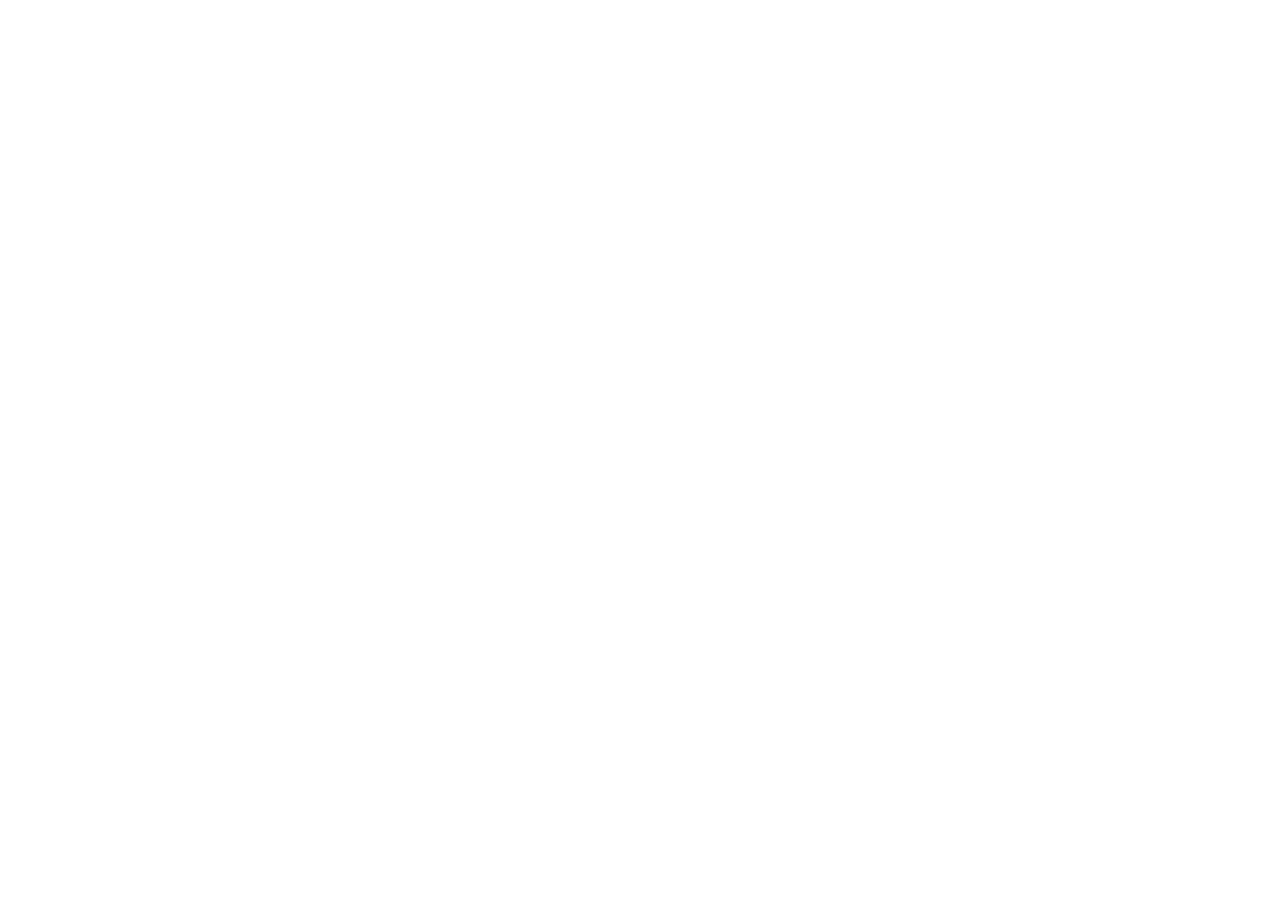
==== index.html @ e571250c "Primer commit" ====
<!DOCTYPE html>
<html lang="en">
<head>
    <meta charset="UTF-8">
    <meta name="viewport" content="width=device-width, initial-scale=1.0">
    <link rel="stylesheet" href="css/style.css">
    <title>Reto 1</title>
</head>
<body>

</body>
</html>
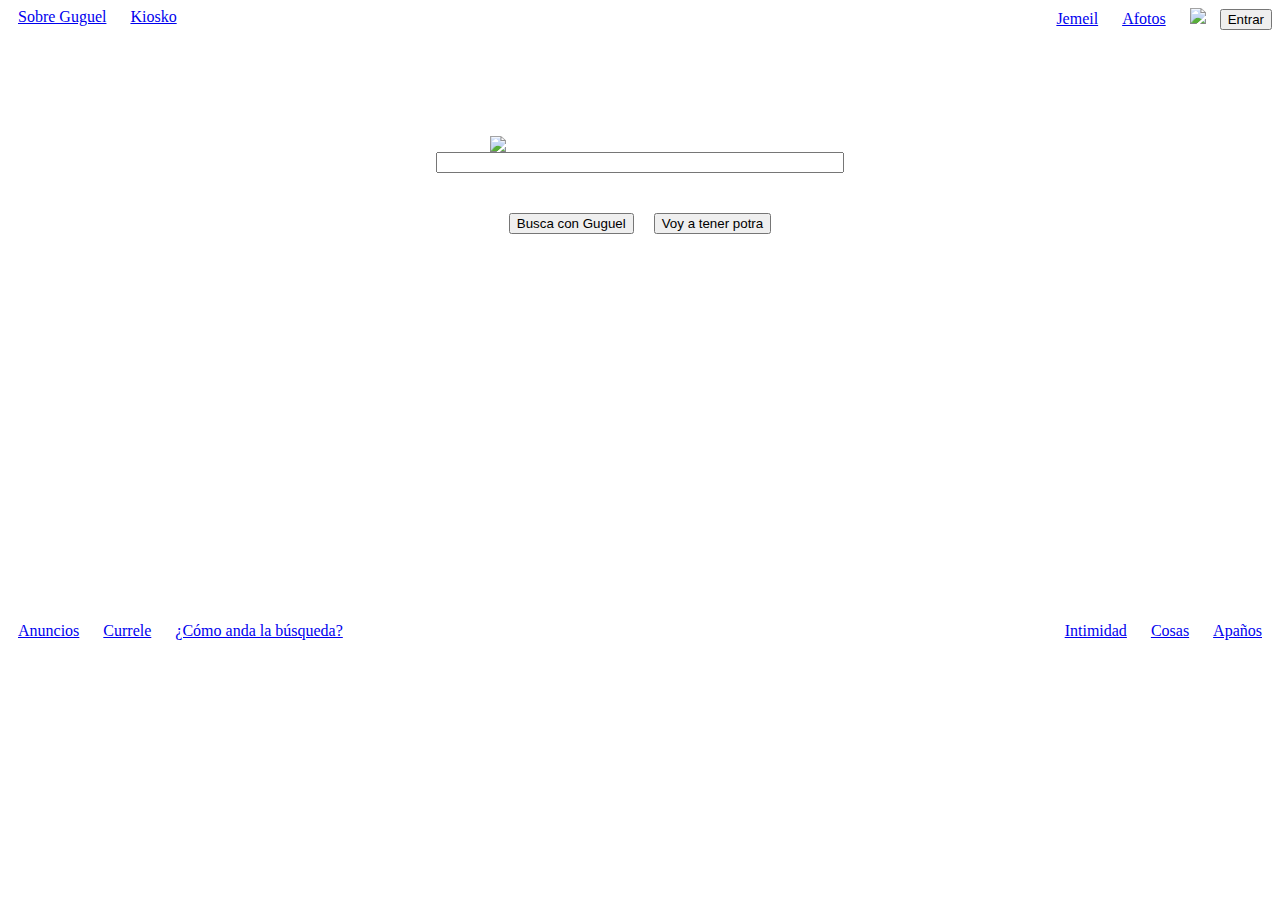
==== commit d8c39710: "Commit desde flexbox google" ====
--- a/index.html
+++ b/index.html
@@ -4,9 +4,40 @@
     <meta charset="UTF-8">
     <meta name="viewport" content="width=device-width, initial-scale=1.0">
     <link rel="stylesheet" href="css/style.css">
-    <title>Reto 1</title>
+    <title>Guguel</title>
 </head>
 <body>
-
+    <header>
+        <div>
+            <a href="#">Sobre Guguel</a>
+            <a href="#">Kiosko</a>
+        </div>
+        <div>
+            <a href="#">Jemeil</a>
+            <a href="#">Afotos</a>
+            <a href="#"><img src="img/cuadro.jpg"></a>
+            <button>Entrar</button>
+        </div>
+    </header>
+    <main>
+        <img class="guguel" src="img/Logo-Guguel.jpg">
+        <input type="text">
+        <div class="container-btn">
+            <button class="chorra">Busca con Guguel</button>
+            <button class="chorra">Voy a tener potra</button>
+        </div>
+    </main>
+    <footer>
+        <div>
+            <a href="#">Anuncios</a>
+            <a href="#">Currele</a>
+            <a href="#">¿Cómo anda la búsqueda?</a>
+        </div>
+        <div>
+            <a href="#">Intimidad</a>
+            <a href="#">Cosas</a>
+            <a href="#">Apaños</a>
+        </div>
+    </footer>
 </body>
 </html>--- a/css/style.css
+++ b/css/style.css
@@ -0,0 +1,51 @@
+body{
+    display:flex;
+    flex-direction: column;
+    justify-content: space-between;
+}
+
+header{
+    display:flex;
+    width: 100% ;
+    height: 10vw;
+    justify-content: space-between;
+}
+
+main{
+    display:flex;
+    flex-direction:column;
+    width: 100%;
+    height: 38vw;
+}
+
+.guguel{
+    width:300px;
+    align-self: center;
+}
+
+input{
+    width: 400px;
+    align-self: center;
+}
+
+.container-btn{
+    padding: 40px;
+    align-self: center;
+    display:flex;
+    width: 50%;
+    justify-content: center;
+}
+
+.chorra{
+    margin-left: 10px;
+    margin-right: 10px;
+}
+
+a{
+    padding: 10px;
+}
+
+footer{
+    display:flex;
+    justify-content: space-between;
+}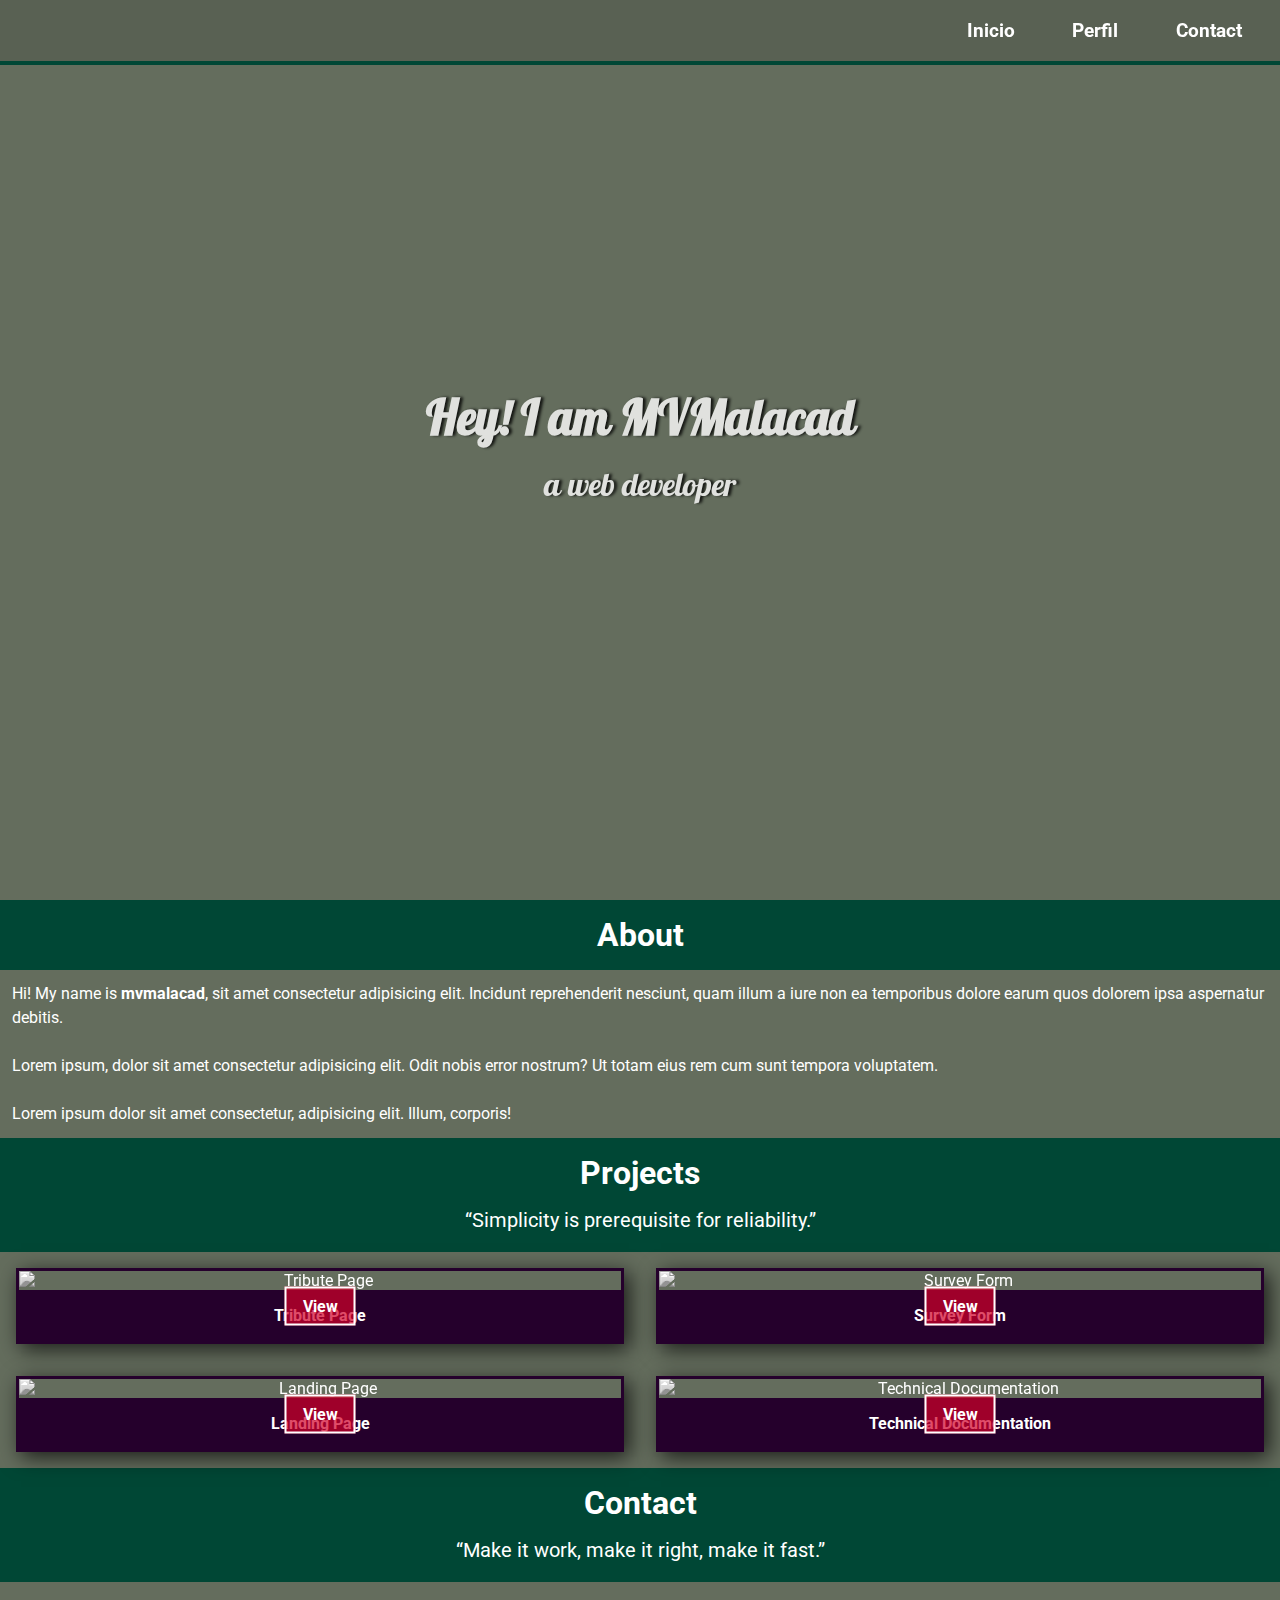
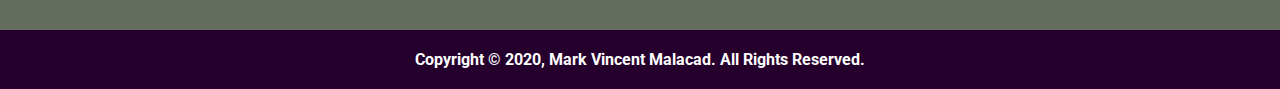
==== commit 7378cab3: "Commit último" ====
--- a/index.html
+++ b/index.html
@@ -1,43 +1,79 @@
 <!DOCTYPE html>
+
+
 <html lang="en">
-<head>
-    <meta charset="UTF-8">
-    <meta name="viewport" content="width=device-width, initial-scale=1.0">
-    <link rel="stylesheet" href="css/style.css">
-    <title>Guguel</title>
-</head>
-<body>
-    <header>
-        <div>
-            <a href="#">Sobre Guguel</a>
-            <a href="#">Kiosko</a>
+    <head>
+        <meta charset="UTF-8">
+        <meta name="viewport" content="width=device-width, initial-scale=1.0">
+        <link rel="stylesheet" href="css/style.css">
+        <title>Guguel</title>
+    </head>
+
+    <body>
+        <div class="container">
+
+          <nav id="navbar" class="navbar">
+              <a href="#" class="nav-link">Inicio</a>
+              <a href="#projects" class="nav-link">Perfil</a>
+                <a href="#contact" class="nav-link">Contact</a>
+            </nav>
+        
+            <section id="welcome-section" class="welcome-section">
+                <h1>Hey! I am <span>MVM</span>alacad</h1>
+                <p>a web developer</p>
+            </section>
+        
+            <section id="about" class="about">
+                <h1>About</h1>
+                <p>Hi! My name is <span>mvmalacad</span>, sit amet consectetur adipisicing elit. Incidunt reprehenderit nesciunt, quam illum a iure non ea temporibus dolore earum quos dolorem ipsa aspernatur debitis.</p>
+
+                <p>Lorem ipsum, dolor sit amet consectetur adipisicing elit. Odit nobis error nostrum? Ut totam eius rem cum sunt tempora voluptatem.</p>
+
+                <p>Lorem ipsum dolor sit amet consectetur, adipisicing elit. Illum, corporis!</p>
+            </section>
+        
+            <section id="projects" class="projects">
+                <h1>Projects</h1>
+                <p>“Simplicity is prerequisite for reliability.” </p>
+                <div  class="project-grid">
+                    <div class="project-tile">
+                        <img src="https://i.ibb.co/k6J1pVt/Tribute-Page.png" alt="Tribute Page" class="project-image">
+                        <a href="https://codepen.io/mvmalacad/full/pogRRKw" class="project-link" target="_blank">View</a>
+                        <p class="project-description">Tribute Page</p>
+                    </div>
+                    <div class="project-tile">
+                        <img src="https://i.ibb.co/FBX7d5h/Survey-Form.png" alt="Survey Form" class="project-image">
+                        <a href="https://codepen.io/mvmalacad/full/GRovOjM  " class="project-link" target="_blank">View</a>
+                        <p class="project-description">Survey Form</p>
+                    </div>
+                    <div class="project-tile">
+                        <img src="https://i.ibb.co/yfH10cQ/Landing-Page.png" alt="Landing Page" class="project-image">
+                        <a href="https://codepen.io/mvmalacad/full/LYGedZa" class="project-link" target="_blank">View</a>
+                        <p class="project-description">Landing Page</p>
+                    </div>
+                    <div class="project-tile">
+                        <img src="https://i.ibb.co/7XdvFcd/Technical-Documentation.png" alt="Technical Documentation" class="project-image">
+                        <a href="https://codepen.io/mvmalacad/full/QWyxExb" class="project-link" target="_blank">View</a>
+                        <p class="project-description">Technical Documentation</p>
+                    </div>
+                </div>
+            </section>
+        
+            <section id="contact" class="contact">
+                <h1>Contact</h1>
+                <p>“Make it work, make it right, make it fast.”</p>
+                <div  class="profile-link">
+                    <a href="https://www.facebook.com/" class="link" target="_blank"><i class="fa fa-facebook" aria-hidden="true"></i></a>
+                    <a href="https://github.com/" class="link" id="profile-link" target="_blank"><i class="fa fa-github" aria-hidden="true"></i></a>
+                    <a href="https://twitter.com/" class="link" target="_blank"><i class="fa fa-twitter" aria-hidden="true"></i></a>
+                    <a href="https://codepen.io/" class="link" target="_blank"><i class="fa fa-codepen" aria-hidden="true"></i></a>
+                </div>
+            </section>
+        
+            <footer>
+                <p>Copyright &copy; 2020, Mark Vincent Malacad. All Rights Reserved.</p>
+            </footer>
+        
         </div>
-        <div>
-            <a href="#">Jemeil</a>
-            <a href="#">Afotos</a>
-            <a href="#"><img src="img/cuadro.jpg"></a>
-            <button>Entrar</button>
-        </div>
-    </header>
-    <main>
-        <img class="guguel" src="img/Logo-Guguel.jpg">
-        <input type="text">
-        <div class="container-btn">
-            <button class="chorra">Busca con Guguel</button>
-            <button class="chorra">Voy a tener potra</button>
-        </div>
-    </main>
-    <footer>
-        <div>
-            <a href="#">Anuncios</a>
-            <a href="#">Currele</a>
-            <a href="#">¿Cómo anda la búsqueda?</a>
-        </div>
-        <div>
-            <a href="#">Intimidad</a>
-            <a href="#">Cosas</a>
-            <a href="#">Apaños</a>
-        </div>
-    </footer>
-</body>
+    </body>
 </html>--- a/css/style.css
+++ b/css/style.css
@@ -1,51 +1,236 @@
-body{
-    display:flex;
+@import url('https://fonts.googleapis.com/css2?family=Roboto:wght@400;500;700;900&display=swap');
+@import url('https://fonts.googleapis.com/css2?family=Galada&display=swap');
+
+
+:root {
+    --background: #646D5D;
+    --primary: #D3002A;
+    --secondary: #004735;
+    --font: #FFF;
+    --heading: #25002C;
+}
+
+
+html {
+    box-sizing: border-box;
+    scroll-behavior: smooth;
+}
+*, *::before, *::after {
+    margin: 0;
+    padding: 0;
+    box-sizing: inherit;
+}
+
+body {
+    font-family: 'Roboto', sans-serif;
+    color: var(--font);
+    background-color: var(--background);
+}
+
+/* nav */
+.navbar {
+    background-color: rgba(0, 0, 0, 0.1);
+    border-bottom: 4px solid var(--secondary);
+    display: flex;
+    justify-content: space-evenly;
+    position: fixed;
+    width: 100%;
+    top: 0;
+    left: 0;
+    right: 0;
+    z-index: 1;
+}
+.nav-link {
+margin: 1em;
+font-weight: bold;
+transition: all 0.15s ease-in-out;
+}
+.nav-link:hover {
+border-bottom: 2px solid var(--primary);
+border-top: 2px solid var(--primary);
+padding: 0.1em;
+}
+
+/* hero */
+.welcome-section {
+    background: url('https://images.pexels.com/photos/1496647/pexels-photo-1496647.jpeg?auto=compress&cs=tinysrgb&dpr=2&h=650&w=940') no-repeat fixed center;
+    background-size: cover;
+    height: 100vh;
+    display: flex;
+    justify-content: center;
+    align-items: center;
+    flex-flow: column wrap;
+    text-align: center;
+    font-family: 'Galada', cursive;
+    opacity: 0.8;
+    text-shadow: 3px 0px 3px rgba(0, 0, 0, 1);
+}
+.welcome-section h1 {
+    font-size: 2.5rem;
+}
+.welcome-section p {
+    font-size: 1.5rem;
+}
+
+
+/* about */
+.about p{
+line-height: 1.5;
+padding: 0.75em;
+}
+.about span {
+    font-weight: bolder;
+}
+.about h1{
+    text-align: center;
+    background-color: var(--secondary);
+    padding: 0.5em;
+}
+
+/* projects */
+.projects {
+    text-align: center;
+}
+.projects h1 {
+    padding: 0.5em;
+    background-color: var(--secondary);
+}
+.projects > p {
+    background-color: var(--secondary);
+    padding-bottom: 1em;
+}
+.project-grid {
+    display: flex;
     flex-direction: column;
-    justify-content: space-between;
-}
-
-header{
-    display:flex;
-    width: 100% ;
-    height: 10vw;
-    justify-content: space-between;
-}
-
-main{
-    display:flex;
-    flex-direction:column;
-    width: 100%;
-    height: 38vw;
-}
-
-.guguel{
-    width:300px;
-    align-self: center;
-}
-
-input{
-    width: 400px;
-    align-self: center;
-}
-
-.container-btn{
-    padding: 40px;
-    align-self: center;
-    display:flex;
-    width: 50%;
-    justify-content: center;
-}
-
-.chorra{
-    margin-left: 10px;
-    margin-right: 10px;
-}
-
-a{
-    padding: 10px;
-}
-
-footer{
-    display:flex;
-    justify-content: space-between;
+}
+.project-tile {
+    position: relative;
+    overflow: hidden;
+    margin: 1em 0;
+}
+.project-description{
+    background-color: var(--heading);
+    padding: 1em;
+    font-weight: bold;
+}
+.project-link {
+    position: absolute;
+    top: 50%;
+    left: 50%;
+    transform: translate(-50%, -50%);
+    background-color: rgba(211, 0, 42, 0.7);
+    border: 2px solid #FFF;
+    padding: 0.5em 1em;
+    font-weight: bold;
+}
+.project-link:hover {
+    background-color: var(--primary);
+}
+.project-image {
+    filter: grayscale(100%);
+    transition: all 0.75s ease-in-out;
+    cursor: crosshair;
+}
+.project-image:hover {
+    transform: scale(1.5);
+    filter: none;
+}
+
+/* contact */
+.contact {
+    text-align: center;
+}
+.contact h1 {
+    padding: 0.5em;
+    background-color: var(--secondary);
+}
+.contact > p {
+    background-color: var(--secondary);
+    padding-bottom: 1em;
+}
+.profile-link {
+display: flex;
+justify-content: space-evenly;
+}
+.link {
+font-size: 1.5rem;
+margin: 1em;
+}
+
+.link:nth-child(1) i:hover{
+    color: #3b5998;
+}
+.link:nth-child(2) i:hover{
+    color: #000;
+}
+.link:nth-child(3) i:hover{
+    color: #1DA1f2;
+}
+.link:nth-child(4) i:hover{
+    color: #000;
+}
+
+
+/* footer */
+footer p{
+    text-align: center;
+    padding: 1.25em;
+    font-weight: bold;
+    background-color: var(--heading);
+}
+/* other */
+a {
+text-decoration: none;
+color: inherit;
+}
+img {
+display: block;
+width: 100%;
+}
+
+
+@media (min-width: 50em) {
+.navbar {
+    justify-content: flex-end;
+}
+.nav-link {
+    padding-right: 1em;
+    font-size: 1.2rem;
+}
+
+.welcome-section h1 {
+    font-size: 3rem;
+}
+.welcome-section p {
+    font-size: 2rem;
+}
+.project-grid {
+    flex-flow: row wrap;
+}
+.project-tile {
+flex: 1 0 450px;
+border: 3px solid var(--heading);
+display: flex;
+margin: 1em;
+flex-direction: column;
+justify-content: space-between;
+box-shadow: 5px 5px 20px 0px rgba(0,0,0,0.75);
+}
+.project-image {
+height: 100%;
+overflow: hidden;
+}
+link {
+font-size: 3rem;
+margin: 0;
+}
+
+.about h1, .projects h1, .contact h1{
+font-size: 2rem;
+}
+
+.projects > p, .contact p{
+   font-size: 1.25rem;
+}
+
 }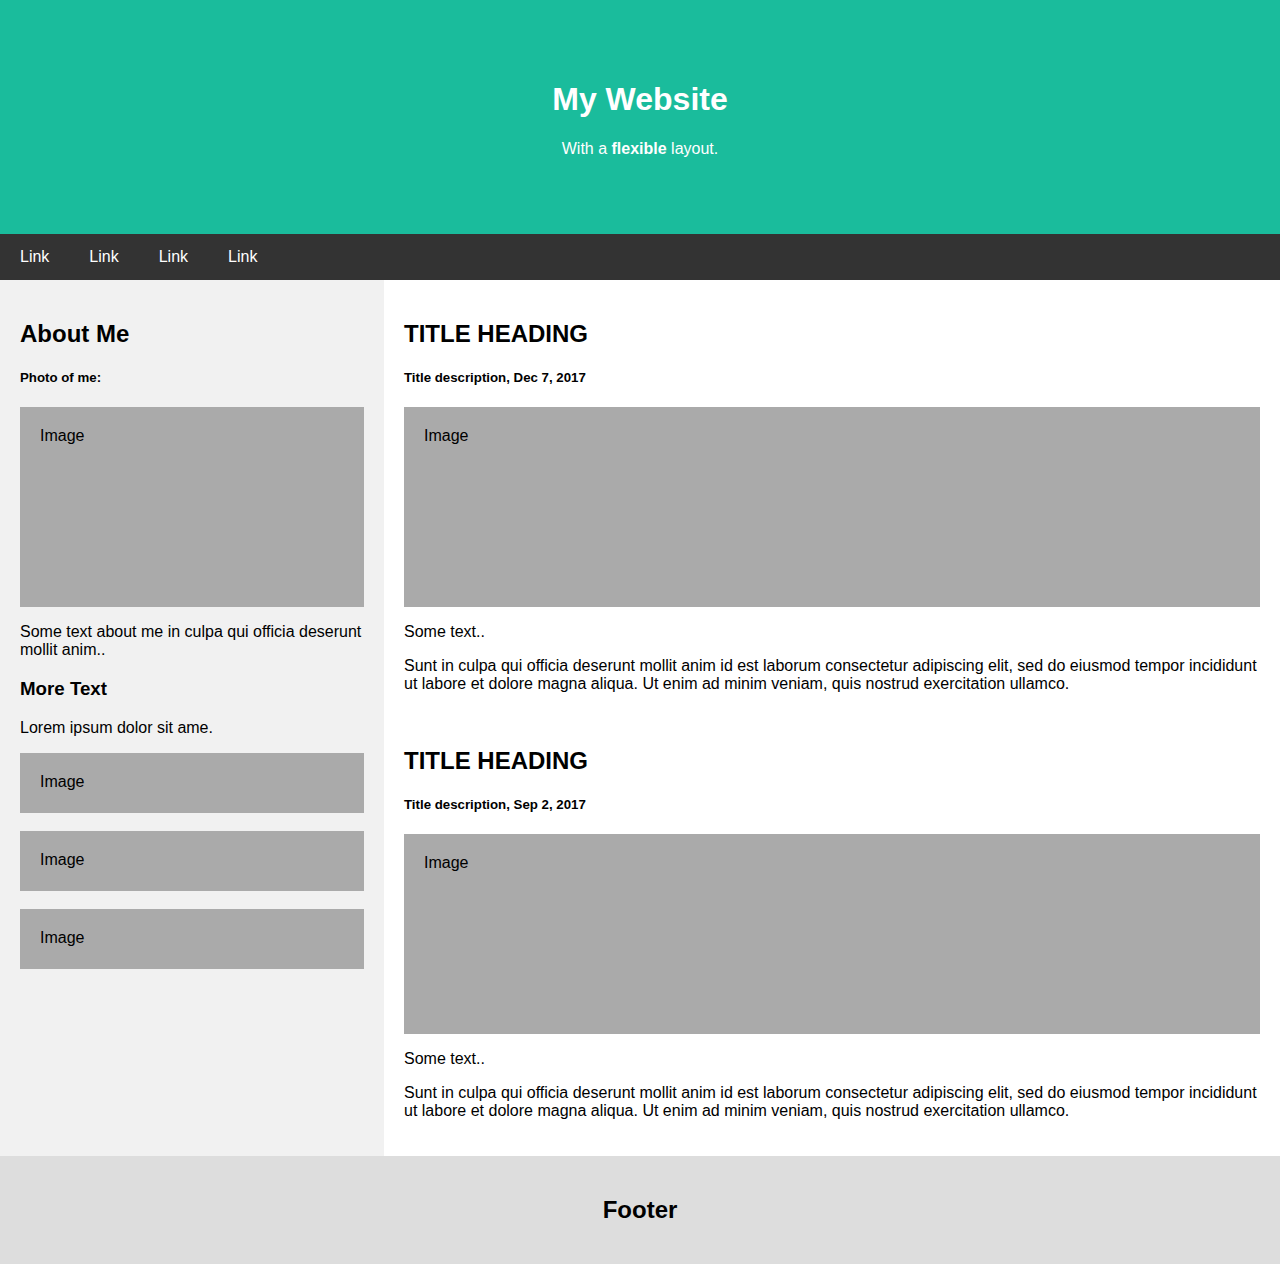
==== commit 3a139d8a: "Otro commit" ====
--- a/index.html
+++ b/index.html
@@ -6,74 +6,57 @@
         <meta charset="UTF-8">
         <meta name="viewport" content="width=device-width, initial-scale=1.0">
         <link rel="stylesheet" href="css/style.css">
-        <title>Guguel</title>
+        <link rel="stylesheet" href="https://stackpath.bootstrapcdn.com/font-awesome/4.7.0/css/font-awesome.min.css" integrity="sha384-wvfXpqpZZVQGK6TAh5PVlGOfQNHSoD2xbE+QkPxCAFlNEevoEH3Sl0sibVcOQVnN" crossorigin="anonymous">
+        <title>Reto 1</title>
     </head>
 
     <body>
-        <div class="container">
+        <!-- Header -->
+        <header>
+            <h1>My Website</h1>
+            <p>With a <b>flexible</b> layout.</p>
+        </header>
+  
+        <!-- Navigation Bar -->
+        <nav>
+            <a href="#">Link</a>
+            <a href="#">Link</a>
+            <a href="#">Link</a>
+            <a href="#">Link</a>
+        </nav>
+  
+        <!-- The flexible grid (content) -->
+        <main>
+            <aside>
+                <h2>About Me</h2>
+                <h5>Photo of me:</h5>
+                <div class="fakeimg" style="height:200px;">Image</div>
+                <p>Some text about me in culpa qui officia deserunt mollit anim..</p>
+                <h3>More Text</h3>
+                <p>Lorem ipsum dolor sit ame.</p>
+                <div class="fakeimg" style="height:60px;">Image</div><br>
+                <div class="fakeimg" style="height:60px;">Image</div><br>
+                <div class="fakeimg" style="height:60px;">Image</div>
+            </aside>
 
-          <nav id="navbar" class="navbar">
-              <a href="#" class="nav-link">Inicio</a>
-              <a href="#projects" class="nav-link">Perfil</a>
-                <a href="#contact" class="nav-link">Contact</a>
-            </nav>
-        
-            <section id="welcome-section" class="welcome-section">
-                <h1>Hey! I am <span>MVM</span>alacad</h1>
-                <p>a web developer</p>
-            </section>
-        
-            <section id="about" class="about">
-                <h1>About</h1>
-                <p>Hi! My name is <span>mvmalacad</span>, sit amet consectetur adipisicing elit. Incidunt reprehenderit nesciunt, quam illum a iure non ea temporibus dolore earum quos dolorem ipsa aspernatur debitis.</p>
-
-                <p>Lorem ipsum, dolor sit amet consectetur adipisicing elit. Odit nobis error nostrum? Ut totam eius rem cum sunt tempora voluptatem.</p>
-
-                <p>Lorem ipsum dolor sit amet consectetur, adipisicing elit. Illum, corporis!</p>
-            </section>
-        
-            <section id="projects" class="projects">
-                <h1>Projects</h1>
-                <p>“Simplicity is prerequisite for reliability.” </p>
-                <div  class="project-grid">
-                    <div class="project-tile">
-                        <img src="https://i.ibb.co/k6J1pVt/Tribute-Page.png" alt="Tribute Page" class="project-image">
-                        <a href="https://codepen.io/mvmalacad/full/pogRRKw" class="project-link" target="_blank">View</a>
-                        <p class="project-description">Tribute Page</p>
-                    </div>
-                    <div class="project-tile">
-                        <img src="https://i.ibb.co/FBX7d5h/Survey-Form.png" alt="Survey Form" class="project-image">
-                        <a href="https://codepen.io/mvmalacad/full/GRovOjM  " class="project-link" target="_blank">View</a>
-                        <p class="project-description">Survey Form</p>
-                    </div>
-                    <div class="project-tile">
-                        <img src="https://i.ibb.co/yfH10cQ/Landing-Page.png" alt="Landing Page" class="project-image">
-                        <a href="https://codepen.io/mvmalacad/full/LYGedZa" class="project-link" target="_blank">View</a>
-                        <p class="project-description">Landing Page</p>
-                    </div>
-                    <div class="project-tile">
-                        <img src="https://i.ibb.co/7XdvFcd/Technical-Documentation.png" alt="Technical Documentation" class="project-image">
-                        <a href="https://codepen.io/mvmalacad/full/QWyxExb" class="project-link" target="_blank">View</a>
-                        <p class="project-description">Technical Documentation</p>
-                    </div>
-                </div>
-            </section>
-        
-            <section id="contact" class="contact">
-                <h1>Contact</h1>
-                <p>“Make it work, make it right, make it fast.”</p>
-                <div  class="profile-link">
-                    <a href="https://www.facebook.com/" class="link" target="_blank"><i class="fa fa-facebook" aria-hidden="true"></i></a>
-                    <a href="https://github.com/" class="link" id="profile-link" target="_blank"><i class="fa fa-github" aria-hidden="true"></i></a>
-                    <a href="https://twitter.com/" class="link" target="_blank"><i class="fa fa-twitter" aria-hidden="true"></i></a>
-                    <a href="https://codepen.io/" class="link" target="_blank"><i class="fa fa-codepen" aria-hidden="true"></i></a>
-                </div>
-            </section>
-        
-            <footer>
-                <p>Copyright &copy; 2020, Mark Vincent Malacad. All Rights Reserved.</p>
-            </footer>
-        
-        </div>
+            <article>
+                <h2>TITLE HEADING</h2>
+                <h5>Title description, Dec 7, 2017</h5>
+                <div class="fakeimg" style="height:200px;">Image</div>
+                <p>Some text..</p>
+                <p>Sunt in culpa qui officia deserunt mollit anim id est laborum consectetur adipiscing elit, sed do eiusmod tempor incididunt ut labore et dolore magna aliqua. Ut enim ad minim veniam, quis nostrud exercitation ullamco.</p>
+                <br>
+                <h2>TITLE HEADING</h2>
+                <h5>Title description, Sep 2, 2017</h5>
+                <div class="fakeimg" style="height:200px;">Image</div>
+                <p>Some text..</p>
+                <p>Sunt in culpa qui officia deserunt mollit anim id est laborum consectetur adipiscing elit, sed do eiusmod tempor incididunt ut labore et dolore magna aliqua. Ut enim ad minim veniam, quis nostrud exercitation ullamco.</p>
+            </article>
+        </main>
+  
+        <!-- Footer -->
+        <footer>
+            <h2>Footer</h2>
+        </footer>
     </body>
 </html>--- a/css/style.css
+++ b/css/style.css
@@ -1,236 +1,79 @@
-@import url('https://fonts.googleapis.com/css2?family=Roboto:wght@400;500;700;900&display=swap');
-@import url('https://fonts.googleapis.com/css2?family=Galada&display=swap');
-
-
-:root {
-    --background: #646D5D;
-    --primary: #D3002A;
-    --secondary: #004735;
-    --font: #FFF;
-    --heading: #25002C;
-}
-
-
-html {
+* {
     box-sizing: border-box;
-    scroll-behavior: smooth;
-}
-*, *::before, *::after {
+  }
+  
+  /* Style the body */
+  body {
+    font-family: Arial;
     margin: 0;
-    padding: 0;
-    box-sizing: inherit;
-}
-
-body {
-    font-family: 'Roboto', sans-serif;
-    color: var(--font);
-    background-color: var(--background);
-}
-
-/* nav */
-.navbar {
-    background-color: rgba(0, 0, 0, 0.1);
-    border-bottom: 4px solid var(--secondary);
+  }
+  
+  /* Header/logo Title */
+  header {
+    padding: 60px;
+    text-align: center;
+    background: #1abc9c;
+    color: white;
+  }
+  
+  /* Style the top navigation bar */
+  nav {
     display: flex;
-    justify-content: space-evenly;
-    position: fixed;
+    background-color: #333;
+  }
+  
+  /* Style the navigation bar links */
+  nav a {
+    color: white;
+    padding: 14px 20px;
+    text-decoration: none;
+    text-align: center;
+  }
+  
+  /* Change color on hover */
+  nav a:hover {
+    background-color: #ddd;
+    color: black;
+  }
+  
+  /* Column container */
+  main {  
+    display: flex;
+    flex-wrap: wrap;
+  }
+  
+  /* Create two unequal columns that sits next to each other */
+  /* Sidebar/left column */
+  aside {
+    flex: 30%;
+    background-color: #f1f1f1;
+    padding: 20px;
+  }
+  
+  /* Main column */
+  article {
+    flex: 70%;
+    background-color: white;
+    padding: 20px;
+  }
+  
+  /* Fake image, just for this example */
+  .fakeimg {
+    background-color: #aaa;
     width: 100%;
-    top: 0;
-    left: 0;
-    right: 0;
-    z-index: 1;
-}
-.nav-link {
-margin: 1em;
-font-weight: bold;
-transition: all 0.15s ease-in-out;
-}
-.nav-link:hover {
-border-bottom: 2px solid var(--primary);
-border-top: 2px solid var(--primary);
-padding: 0.1em;
-}
-
-/* hero */
-.welcome-section {
-    background: url('https://images.pexels.com/photos/1496647/pexels-photo-1496647.jpeg?auto=compress&cs=tinysrgb&dpr=2&h=650&w=940') no-repeat fixed center;
-    background-size: cover;
-    height: 100vh;
-    display: flex;
-    justify-content: center;
-    align-items: center;
-    flex-flow: column wrap;
+    padding: 20px;
+  }
+  
+  /* Footer */
+  footer {
+    padding: 20px;
     text-align: center;
-    font-family: 'Galada', cursive;
-    opacity: 0.8;
-    text-shadow: 3px 0px 3px rgba(0, 0, 0, 1);
-}
-.welcome-section h1 {
-    font-size: 2.5rem;
-}
-.welcome-section p {
-    font-size: 1.5rem;
-}
-
-
-/* about */
-.about p{
-line-height: 1.5;
-padding: 0.75em;
-}
-.about span {
-    font-weight: bolder;
-}
-.about h1{
-    text-align: center;
-    background-color: var(--secondary);
-    padding: 0.5em;
-}
-
-/* projects */
-.projects {
-    text-align: center;
-}
-.projects h1 {
-    padding: 0.5em;
-    background-color: var(--secondary);
-}
-.projects > p {
-    background-color: var(--secondary);
-    padding-bottom: 1em;
-}
-.project-grid {
-    display: flex;
-    flex-direction: column;
-}
-.project-tile {
-    position: relative;
-    overflow: hidden;
-    margin: 1em 0;
-}
-.project-description{
-    background-color: var(--heading);
-    padding: 1em;
-    font-weight: bold;
-}
-.project-link {
-    position: absolute;
-    top: 50%;
-    left: 50%;
-    transform: translate(-50%, -50%);
-    background-color: rgba(211, 0, 42, 0.7);
-    border: 2px solid #FFF;
-    padding: 0.5em 1em;
-    font-weight: bold;
-}
-.project-link:hover {
-    background-color: var(--primary);
-}
-.project-image {
-    filter: grayscale(100%);
-    transition: all 0.75s ease-in-out;
-    cursor: crosshair;
-}
-.project-image:hover {
-    transform: scale(1.5);
-    filter: none;
-}
-
-/* contact */
-.contact {
-    text-align: center;
-}
-.contact h1 {
-    padding: 0.5em;
-    background-color: var(--secondary);
-}
-.contact > p {
-    background-color: var(--secondary);
-    padding-bottom: 1em;
-}
-.profile-link {
-display: flex;
-justify-content: space-evenly;
-}
-.link {
-font-size: 1.5rem;
-margin: 1em;
-}
-
-.link:nth-child(1) i:hover{
-    color: #3b5998;
-}
-.link:nth-child(2) i:hover{
-    color: #000;
-}
-.link:nth-child(3) i:hover{
-    color: #1DA1f2;
-}
-.link:nth-child(4) i:hover{
-    color: #000;
-}
-
-
-/* footer */
-footer p{
-    text-align: center;
-    padding: 1.25em;
-    font-weight: bold;
-    background-color: var(--heading);
-}
-/* other */
-a {
-text-decoration: none;
-color: inherit;
-}
-img {
-display: block;
-width: 100%;
-}
-
-
-@media (min-width: 50em) {
-.navbar {
-    justify-content: flex-end;
-}
-.nav-link {
-    padding-right: 1em;
-    font-size: 1.2rem;
-}
-
-.welcome-section h1 {
-    font-size: 3rem;
-}
-.welcome-section p {
-    font-size: 2rem;
-}
-.project-grid {
-    flex-flow: row wrap;
-}
-.project-tile {
-flex: 1 0 450px;
-border: 3px solid var(--heading);
-display: flex;
-margin: 1em;
-flex-direction: column;
-justify-content: space-between;
-box-shadow: 5px 5px 20px 0px rgba(0,0,0,0.75);
-}
-.project-image {
-height: 100%;
-overflow: hidden;
-}
-link {
-font-size: 3rem;
-margin: 0;
-}
-
-.about h1, .projects h1, .contact h1{
-font-size: 2rem;
-}
-
-.projects > p, .contact p{
-   font-size: 1.25rem;
-}
-
-}+    background: #ddd;
+  }
+  
+  /* Responsive layout - when the screen is less than 700px wide, make the two columns stack on top of each other instead of next to each other */
+  @media screen and (max-width: 700px) {
+    main, nav {   
+      flex-direction: column;
+    }
+  }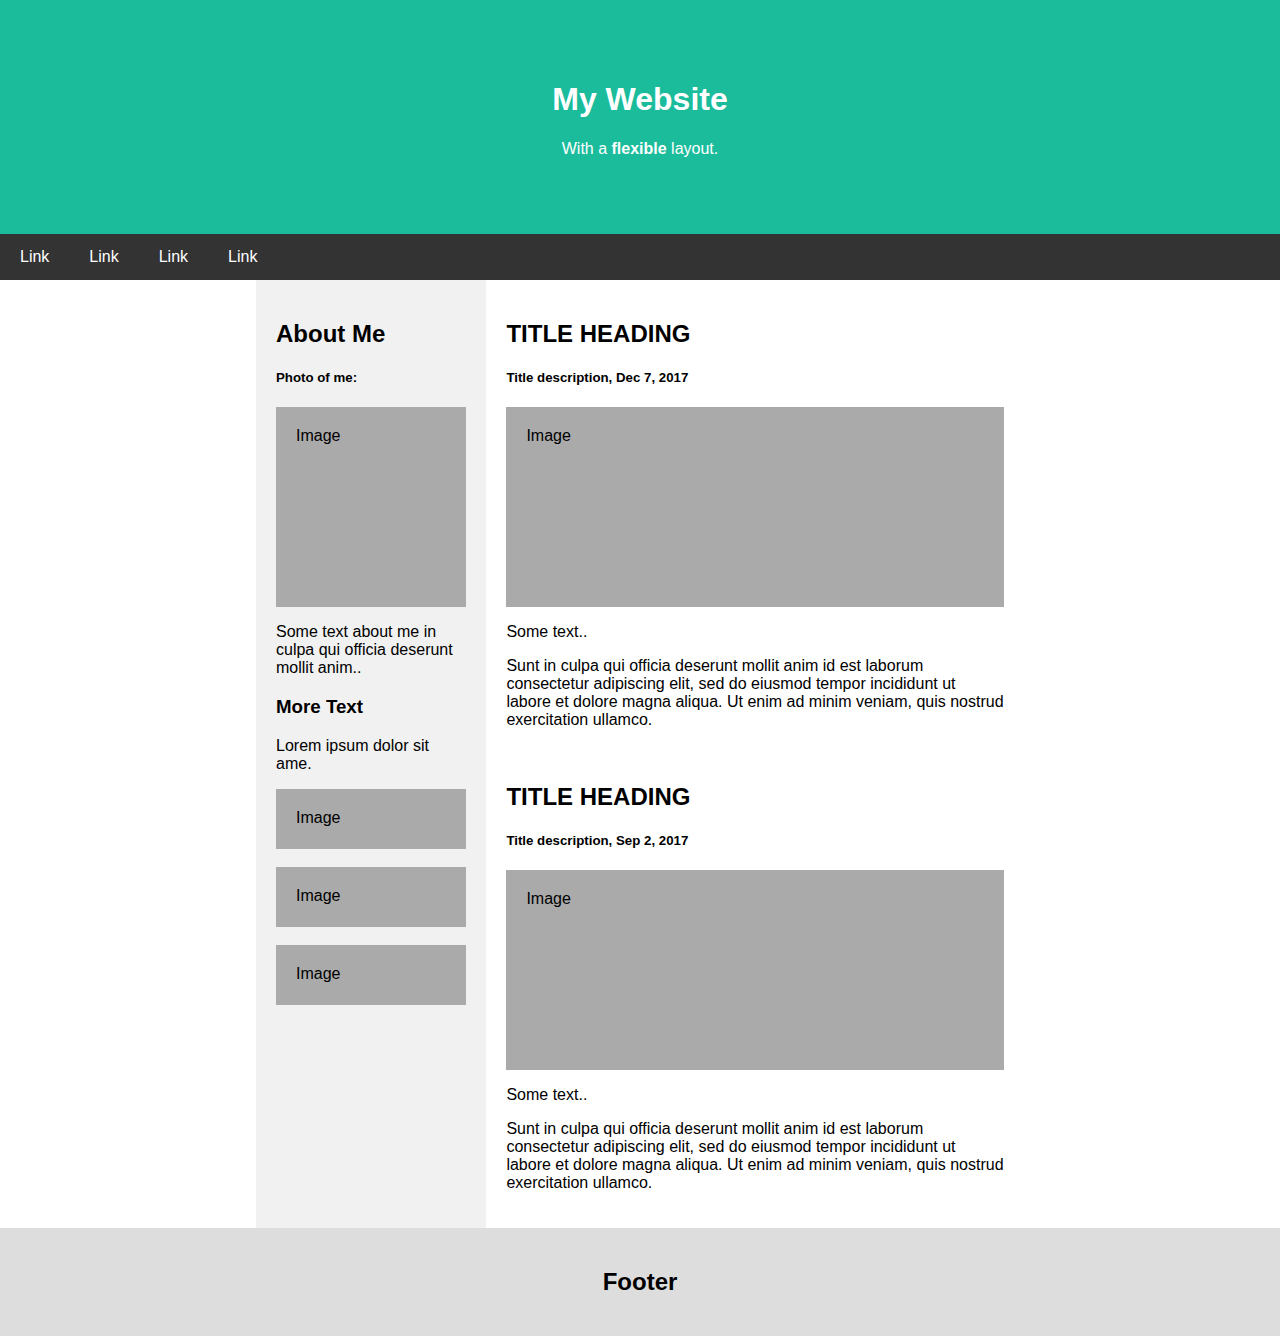
==== commit 1f5791c3: "Último commit 8:23" ====
--- a/index.html
+++ b/index.html
@@ -17,7 +17,7 @@
             <p>With a <b>flexible</b> layout.</p>
         </header>
   
-        <!-- Navigation Bar -->
+        <!-- Nav -->
         <nav>
             <a href="#">Link</a>
             <a href="#">Link</a>
@@ -25,7 +25,7 @@
             <a href="#">Link</a>
         </nav>
   
-        <!-- The flexible grid (content) -->
+        <!-- Main -->
         <main>
             <aside>
                 <h2>About Me</h2>
--- a/css/style.css
+++ b/css/style.css
@@ -2,27 +2,32 @@
     box-sizing: border-box;
   }
   
-  /* Style the body */
+  /* Estilos del body */
   body {
     font-family: Arial;
     margin: 0;
+    display:flex;
+    flex-direction: column;
+    align-items: center;
   }
   
-  /* Header/logo Title */
+  /* Estilos de cabecera */
   header {
     padding: 60px;
+    width:100%;
     text-align: center;
     background: #1abc9c;
     color: white;
   }
   
-  /* Style the top navigation bar */
+  /* Estilos de la barra de navegación */
   nav {
     display: flex;
+    width:100%;
     background-color: #333;
   }
   
-  /* Style the navigation bar links */
+  /* Estilos de los links de la navbar */
   nav a {
     color: white;
     padding: 14px 20px;
@@ -30,34 +35,34 @@
     text-align: center;
   }
   
-  /* Change color on hover */
+  /* Efecto hover en los links de la navbar */
   nav a:hover {
     background-color: #ddd;
     color: black;
   }
   
-  /* Column container */
+  /* main */
   main {  
     display: flex;
     flex-wrap: wrap;
+    width: 60%;
   }
   
-  /* Create two unequal columns that sits next to each other */
-  /* Sidebar/left column */
+  /* Estilos del aside */
   aside {
     flex: 30%;
     background-color: #f1f1f1;
     padding: 20px;
   }
   
-  /* Main column */
+  /* Estilos del article */
   article {
     flex: 70%;
     background-color: white;
     padding: 20px;
   }
   
-  /* Fake image, just for this example */
+  /* Estilos imagen */
   .fakeimg {
     background-color: #aaa;
     width: 100%;
@@ -69,9 +74,10 @@
     padding: 20px;
     text-align: center;
     background: #ddd;
+    width:100%;
   }
   
-  /* Responsive layout - when the screen is less than 700px wide, make the two columns stack on top of each other instead of next to each other */
+  /* Responsive layout - a menos de 700px, reajustamos en columna el main y el nav */
   @media screen and (max-width: 700px) {
     main, nav {   
       flex-direction: column;
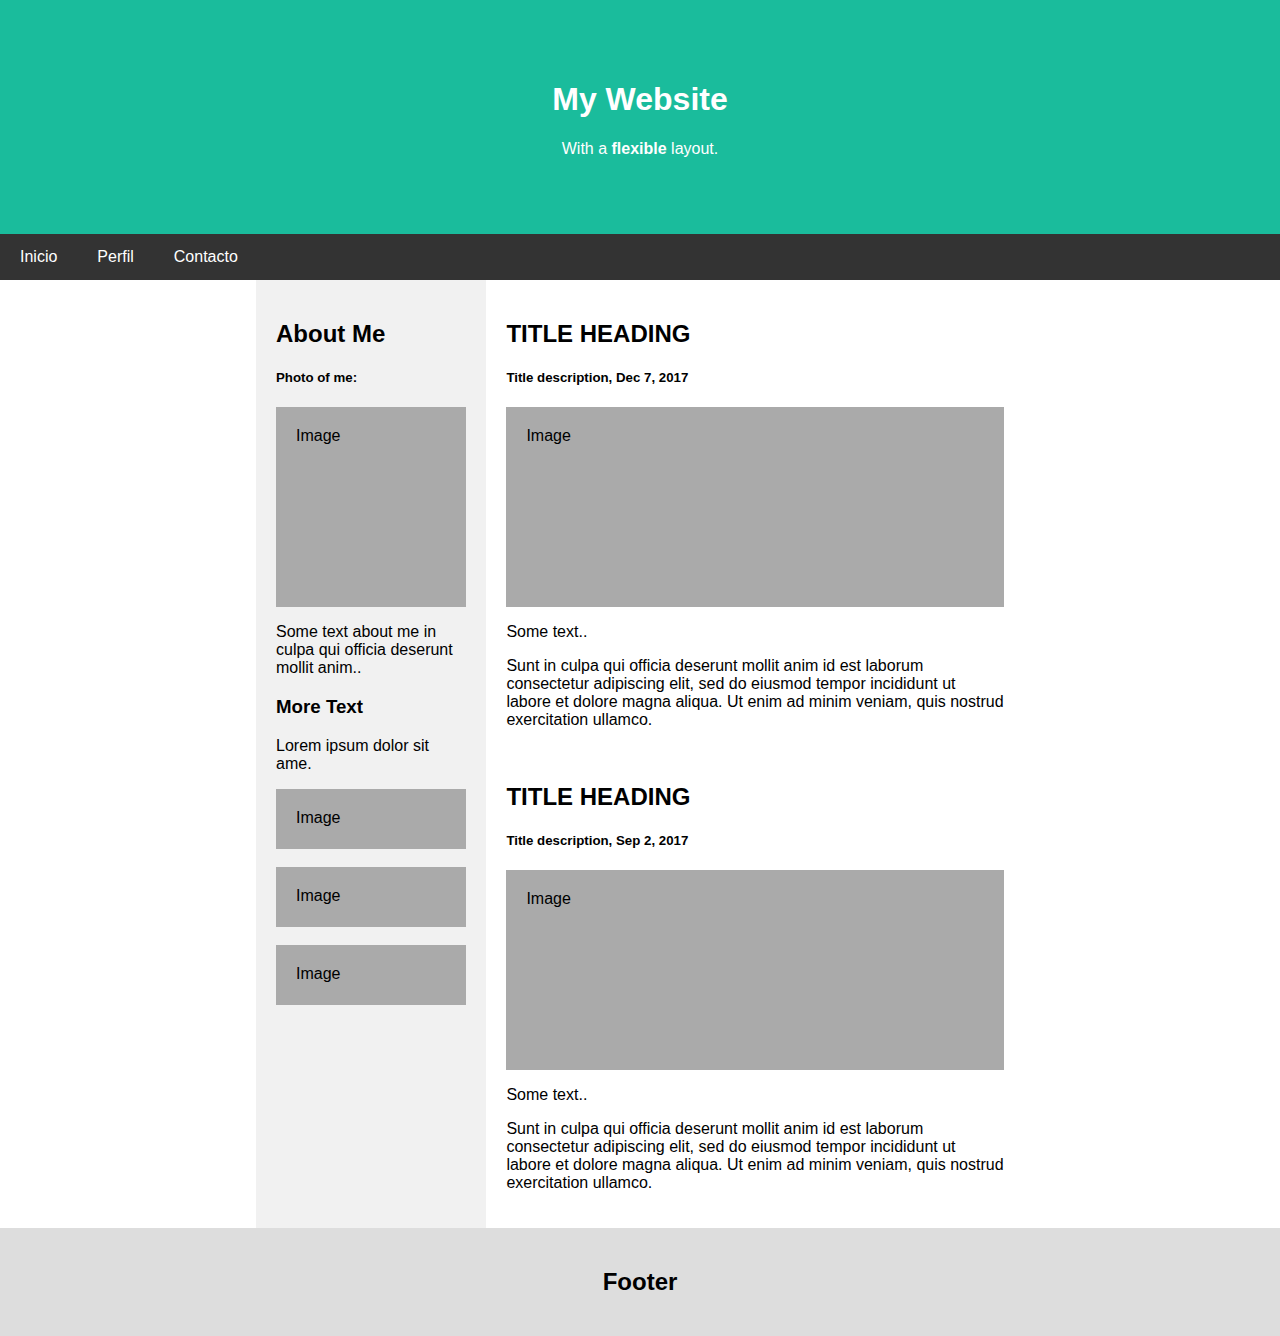
==== commit 00be39ab: "Último commit a 8:31" ====
--- a/index.html
+++ b/index.html
@@ -19,10 +19,9 @@
   
         <!-- Nav -->
         <nav>
-            <a href="#">Link</a>
-            <a href="#">Link</a>
-            <a href="#">Link</a>
-            <a href="#">Link</a>
+            <a href="#">Inicio</a>
+            <a href="#">Perfil</a>
+            <a href="#">Contacto</a>
         </nav>
   
         <!-- Main -->
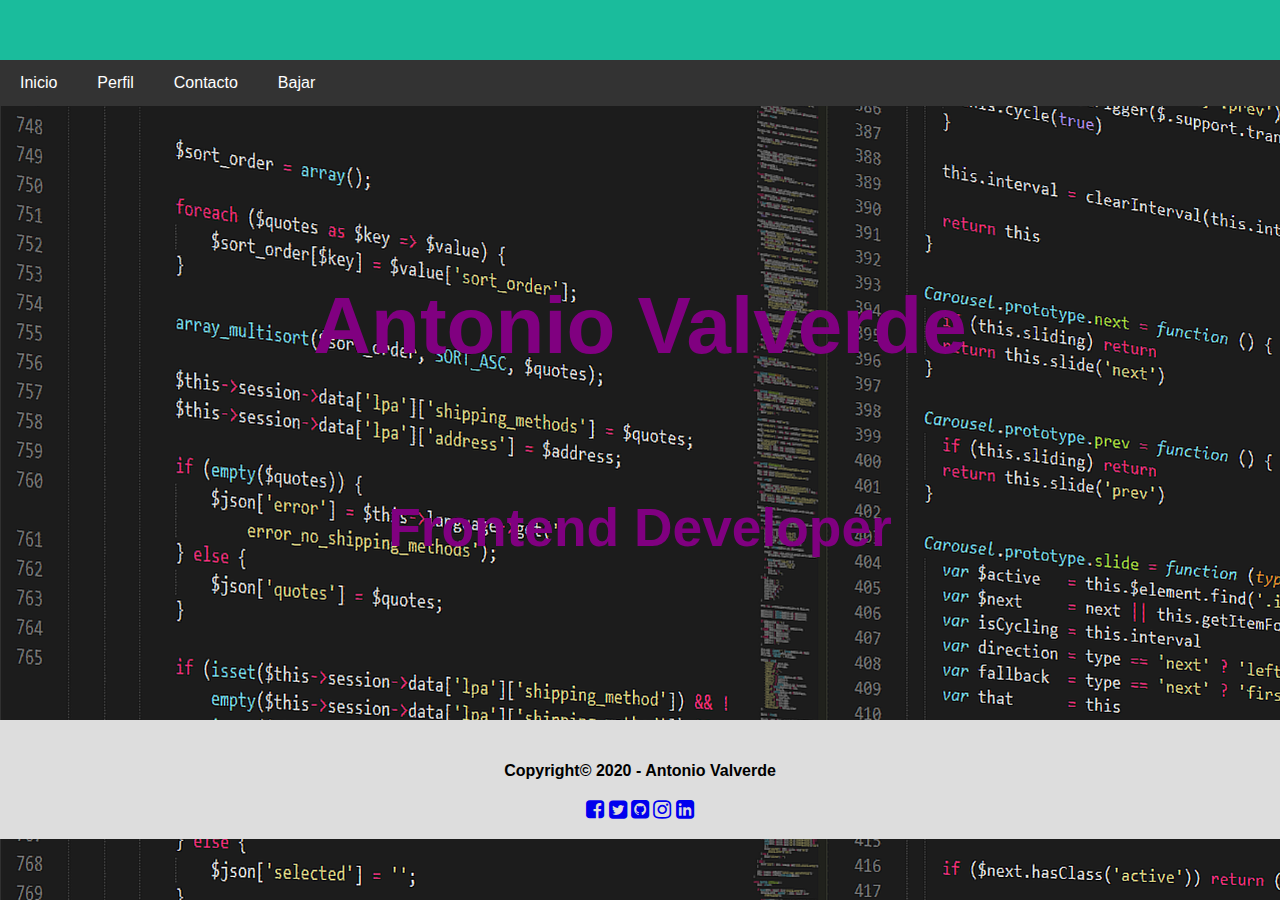
==== commit 4cd5bed5: "Commit definitivo" ====
--- a/index.html
+++ b/index.html
@@ -13,49 +13,33 @@
     <body>
         <!-- Header -->
         <header>
-            <h1>My Website</h1>
-            <p>With a <b>flexible</b> layout.</p>
+            <nav>
+                <a href="#">Inicio</a>
+                <a href="perfil.html">Perfil</a>
+                <a href="contacto.html">Contacto</a>
+                <a href="#footer">Bajar</a>
+            </nav>
         </header>
-  
-        <!-- Nav -->
-        <nav>
-            <a href="#">Inicio</a>
-            <a href="#">Perfil</a>
-            <a href="#">Contacto</a>
-        </nav>
   
         <!-- Main -->
         <main>
-            <aside>
-                <h2>About Me</h2>
-                <h5>Photo of me:</h5>
-                <div class="fakeimg" style="height:200px;">Image</div>
-                <p>Some text about me in culpa qui officia deserunt mollit anim..</p>
-                <h3>More Text</h3>
-                <p>Lorem ipsum dolor sit ame.</p>
-                <div class="fakeimg" style="height:60px;">Image</div><br>
-                <div class="fakeimg" style="height:60px;">Image</div><br>
-                <div class="fakeimg" style="height:60px;">Image</div>
-            </aside>
-
-            <article>
-                <h2>TITLE HEADING</h2>
-                <h5>Title description, Dec 7, 2017</h5>
-                <div class="fakeimg" style="height:200px;">Image</div>
-                <p>Some text..</p>
-                <p>Sunt in culpa qui officia deserunt mollit anim id est laborum consectetur adipiscing elit, sed do eiusmod tempor incididunt ut labore et dolore magna aliqua. Ut enim ad minim veniam, quis nostrud exercitation ullamco.</p>
+            <div id="wellcome">
+                <h1>Antonio Valverde</h1>
                 <br>
-                <h2>TITLE HEADING</h2>
-                <h5>Title description, Sep 2, 2017</h5>
-                <div class="fakeimg" style="height:200px;">Image</div>
-                <p>Some text..</p>
-                <p>Sunt in culpa qui officia deserunt mollit anim id est laborum consectetur adipiscing elit, sed do eiusmod tempor incididunt ut labore et dolore magna aliqua. Ut enim ad minim veniam, quis nostrud exercitation ullamco.</p>
-            </article>
+                <h3>Frontend Developer</h3>
+            </div>
         </main>
   
         <!-- Footer -->
-        <footer>
-            <h2>Footer</h2>
+        <footer id="footer">
+            <h4>Copyright© 2020 - Antonio Valverde</h4>
+            <div class="social">
+                <a href="#" target="_blank"><i class="fa fa-facebook-square fa-lg" aria-hidden="true"></i></a>
+                <a href="#" target="_blank"><i class="fa fa-twitter-square fa-lg" aria-hidden="true"></i></a>
+                <a href="#" target="_blank"><i class="fa fa-github-square fa-lg" aria-hidden="true"></i></a>
+                <a href="#" target="_blank"><i class="fa fa-instagram fa-lg" aria-hidden="true"></i></a>
+                <a href="#" target="_blank"><i class="fa fa-linkedin-square fa-lg" aria-hidden="true"></i></a>
+            </div>
         </footer>
     </body>
 </html>--- a/css/style.css
+++ b/css/style.css
@@ -4,20 +4,25 @@
   
   /* Estilos del body */
   body {
+    background-color: rgba(255, 255, 255, 0.3);
+    background-image: url('../img/fondo.png');
     font-family: Arial;
     margin: 0;
     display:flex;
     flex-direction: column;
     align-items: center;
+    z-index:1;
   }
   
   /* Estilos de cabecera */
   header {
-    padding: 60px;
+    position: fixed;
+    padding-top: 60px;
     width:100%;
     text-align: center;
     background: #1abc9c;
     color: white;
+    z-index:10;
   }
   
   /* Estilos de la barra de navegación */
@@ -25,6 +30,7 @@
     display: flex;
     width:100%;
     background-color: #333;
+    padding-bottom: 0;
   }
   
   /* Estilos de los links de la navbar */
@@ -39,34 +45,80 @@
   nav a:hover {
     background-color: #ddd;
     color: black;
+    font-weight: bold;
+  }
+
+  nav a:hover:before{
+    content:"</";
+  }
+
+  nav a:hover:after{
+    content:">";
   }
   
   /* main */
   main {  
+    margin-top:106px;
     display: flex;
     flex-wrap: wrap;
+    justify-content: center;
+    width: 100%;
+    min-height: 48vw;
+    /*background:white;
+    opacity:0.5;*/
+  }
+  
+  #intermedio{
+    display:flex;
     width: 60%;
   }
-  
+
   /* Estilos del aside */
   aside {
     flex: 30%;
-    background-color: #f1f1f1;
+    /*background-color: #f1f1f1;*/
     padding: 20px;
+  }
+
+  aside > h1, h2, h5{
+    color: yellow;
+  }
+
+  article p{
+    color:white;
   }
   
   /* Estilos del article */
   article {
     flex: 70%;
-    background-color: white;
+    /*background-color: white;*/
     padding: 20px;
   }
   
   /* Estilos imagen */
-  .fakeimg {
+  .contenedor-img {
     background-color: #aaa;
-    width: 100%;
+    width: auto;
+    height:200px;
     padding: 20px;
+    z-index: 9;
+  }
+
+  .contenedor-img2 {
+    background-color: white;
+    width: 250px;
+    height:auto;
+    padding: 20px;
+    z-index: 9;
+    transition: 0.5s;
+  }
+
+  .contenedor-img2:hover {
+    background-color: grey;
+  }
+
+  #afotos{
+    padding:20px;
   }
   
   /* Footer */
@@ -76,6 +128,24 @@
     background: #ddd;
     width:100%;
   }
+
+  #wellcome{
+    display:flex;
+    flex-direction: column;
+    align-items: center;
+    padding-top:120px;
+    z-index: 9;
+  }
+
+  h1{
+    font-size: 60pt;
+    color: purple;
+  }
+
+  h3{
+    font-size: 40pt;
+    color: purple;
+  }
   
   /* Responsive layout - a menos de 700px, reajustamos en columna el main y el nav */
   @media screen and (max-width: 700px) {
